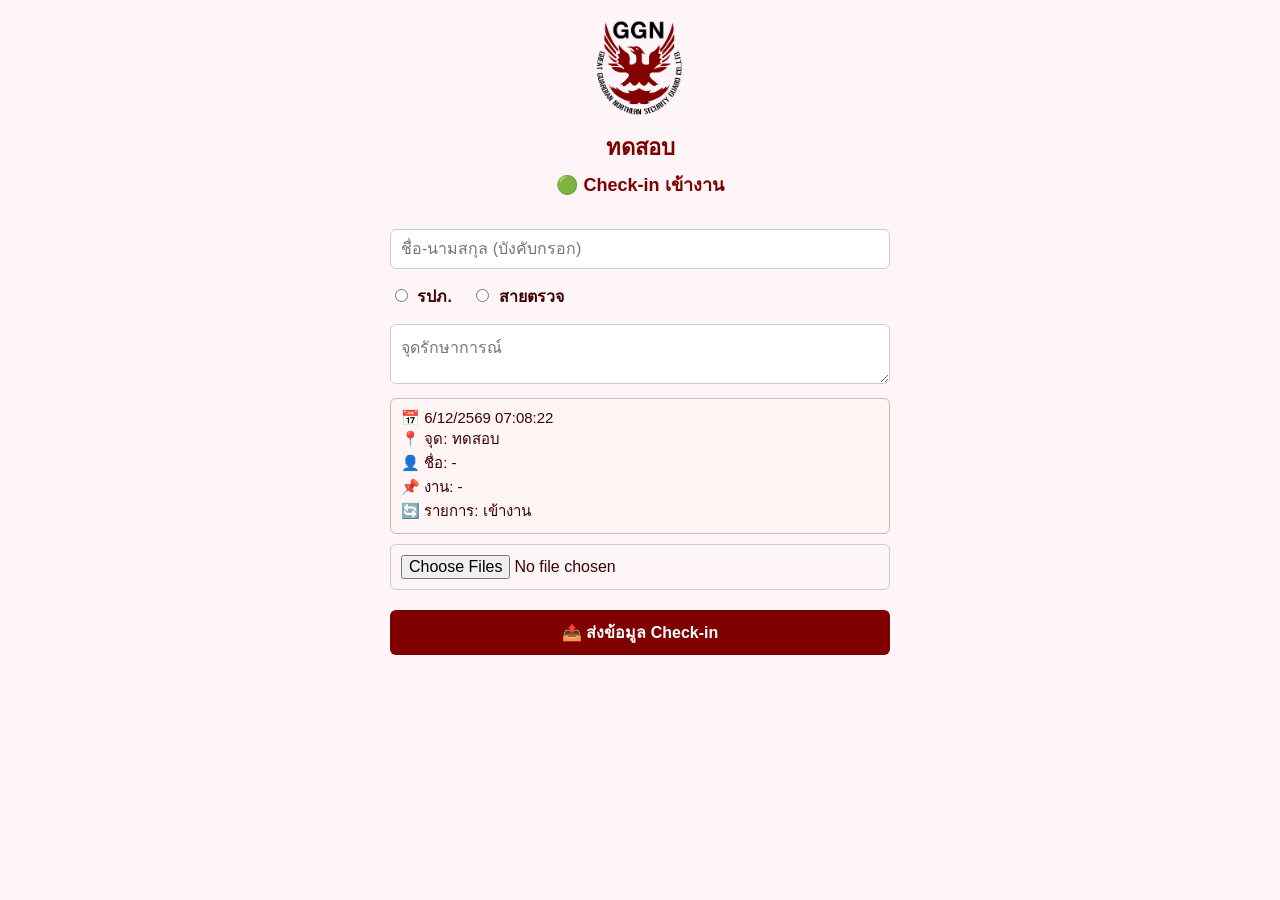
==== checkin.html @ 062d2a83 "html" ====
<!DOCTYPE html>
<html lang="th">

<head>

  <meta charset="UTF-8">

  <meta
    name="viewport"
    content="width=device-width, initial-scale=1"
  >

  <title>GGN Check-in</title>

  <link
    rel="stylesheet"
    href="./css/style.css"
  >

</head>


<body>

  <div class="logo">

    <img
      src="./logo%20ggn%202016.png"
      alt="โลโก้ GGN"
    >

  </div>


  <h2 class="zone-title" id="zoneTitle">
    ทดสอบ
  </h2>


  <h2 class="system-title">
    🟢 Check-in เข้างาน
  </h2>


  <div class="form-container">


    <!-- ชื่อ -->

    <input
      type="text"
      id="fullname"
      placeholder="ชื่อ-นามสกุล (บังคับกรอก)"
      autocomplete="name"
    >


    <!-- ประเภทงาน -->

    <div class="job-type">

      <label>

        <input
          type="radio"
          name="jobType"
          value="รปภ."
        >

        รปภ.

      </label>


      <label>

        <input
          type="radio"
          name="jobType"
          value="สายตรวจ"
        >

        สายตรวจ

      </label>

    </div>


    <!-- จุดรักษาการณ์ -->

    <textarea
      id="text"
      rows="2"
      placeholder="จุดรักษาการณ์"
    ></textarea>


    <!-- Preview -->

    <div id="previewText"></div>


    <!-- รูปภาพ -->

    <input
      type="file"
      id="imageInput"
      accept="image/jpeg,image/png"
      multiple
    >


    <!-- Preview รูป -->

    <div id="previewContainer"></div>


    <!-- ส่ง -->

    <button
      id="sendBtn"
    >
      📤 ส่งข้อมูล Check-in
    </button>


    <!-- สถานะ -->

    <div id="status"></div>


  </div>


  <canvas id="canvas"></canvas>


  <script src="./js/app.js"></script>

</body>

</html>
---- css/style.css ----
/* =================================================
   GGN CHECK-IN
   STYLE
   Version 2
   ================================================= */


/* =========================================
   BODY
   ========================================= */

body {

  font-family:
    "Segoe UI",
    Tahoma,
    sans-serif;

  max-width:
    500px;

  margin:
    auto;

  padding:
    20px;

  background-color:
    #fdf5f7;

  color:
    #400000;

}


/* =========================================
   LOGO
   ========================================= */

.logo {

  width:
    100px;

  height:
    100px;

  margin:
    0 auto 10px;

  overflow:
    hidden;

  display:
    flex;

  justify-content:
    center;

  align-items:
    center;

}


.logo img {

  width:
    100%;

  height:
    100%;

  object-fit:
    contain;

}


/* =========================================
   TITLE
   ========================================= */

.zone-title {

  margin:
    0;

  font-size:
    22px;

  color:
    #800000;

  margin-bottom:
    5px;

  text-align:
    center;

}


.system-title {

  margin:
    0;

  font-size:
    18px;

  color:
    #800000;

  margin-bottom:
    20px;

  text-align:
    center;

}


/* =========================================
   MAIN MENU
   ========================================= */

.menu-container {

  display:
    flex;

  flex-direction:
    column;

  gap:
    15px;

  margin-top:
    25px;

}


.menu-button {

  width:
    100%;

  min-height:
    65px;

  font-size:
    20px;

  font-weight:
    bold;

  border:
    none;

  border-radius:
    10px;

  cursor:
    pointer;

  transition:
    0.2s;

}


.checkin-button {

  background-color:
    #198754;

  color:
    white;

}


.checkin-button:hover {

  background-color:
    #157347;

}


.checkout-button {

  background-color:
    #b00020;

  color:
    white;

}


.checkout-button:hover {

  background-color:
    #8d001a;

}


/* =========================================
   FORM
   ========================================= */

.form-container {

  width:
    100%;

}


.job-type {

  margin-bottom:
    5px;

  margin-top:
    15px;

}


label {

  margin-right:
    15px;

  font-weight:
    bold;

}


input[type="radio"] {

  margin-right:
    5px;

}


/* =========================================
   INPUT
   ========================================= */

input[type="file"],
textarea,
input[type="text"],
button {

  width:
    100%;

  font-size:
    16px;

  padding:
    10px;

  margin-top:
    10px;

  border-radius:
    6px;

  border:
    1px solid #ccc;

  box-sizing:
    border-box;

}


textarea {

  resize:
    vertical;

}


/* =========================================
   BUTTON
   ========================================= */

button {

  background-color:
    #800000;

  color:
    white;

  border:
    none;

  font-weight:
    bold;

  cursor:
    pointer;

  transition:
    background-color 0.3s;

}


button:hover {

  background-color:
    #a00000;

}


button:disabled {

  background-color:
    #aaa;

  cursor:
    not-allowed;

}


/* =========================================
   PREVIEW TEXT
   ========================================= */

#previewText {

  background:
    #fff5f5;

  border:
    1px solid #d9b3b3;

  padding:
    10px;

  white-space:
    pre-wrap;

  font-size:
    15px;

  margin-top:
    10px;

  border-radius:
    6px;

}


/* =========================================
   IMAGE PREVIEW
   ========================================= */

#previewContainer {

  display:
    flex;

  flex-wrap:
    wrap;

  gap:
    8px;

  justify-content:
    center;

  margin-top:
    10px;

}


#previewContainer img {

  width:
    120px;

  height:
    160px;

  object-fit:
    cover;

  border:
    2px solid #800000;

  border-radius:
    6px;

}


/* =========================================
   STATUS
   ========================================= */

#status {

  margin-top:
    10px;

  font-weight:
    bold;

  text-align:
    center;

  color:
    #800000;

  white-space:
    pre-wrap;

  min-height:
    24px;

}


/* =========================================
   CANVAS
   ========================================= */

canvas {

  display:
    none;

}


/* =========================================
   MOBILE
   ========================================= */

@media (max-width: 600px) {

  body {

    padding:
      15px;

  }


  .logo {

    width:
      85px;

    height:
      85px;

  }


  .zone-title {

    font-size:
      21px;

  }


  .system-title {

    font-size:
      17px;

  }


  .menu-button {

    min-height:
      70px;

    font-size:
      19px;

  }

}
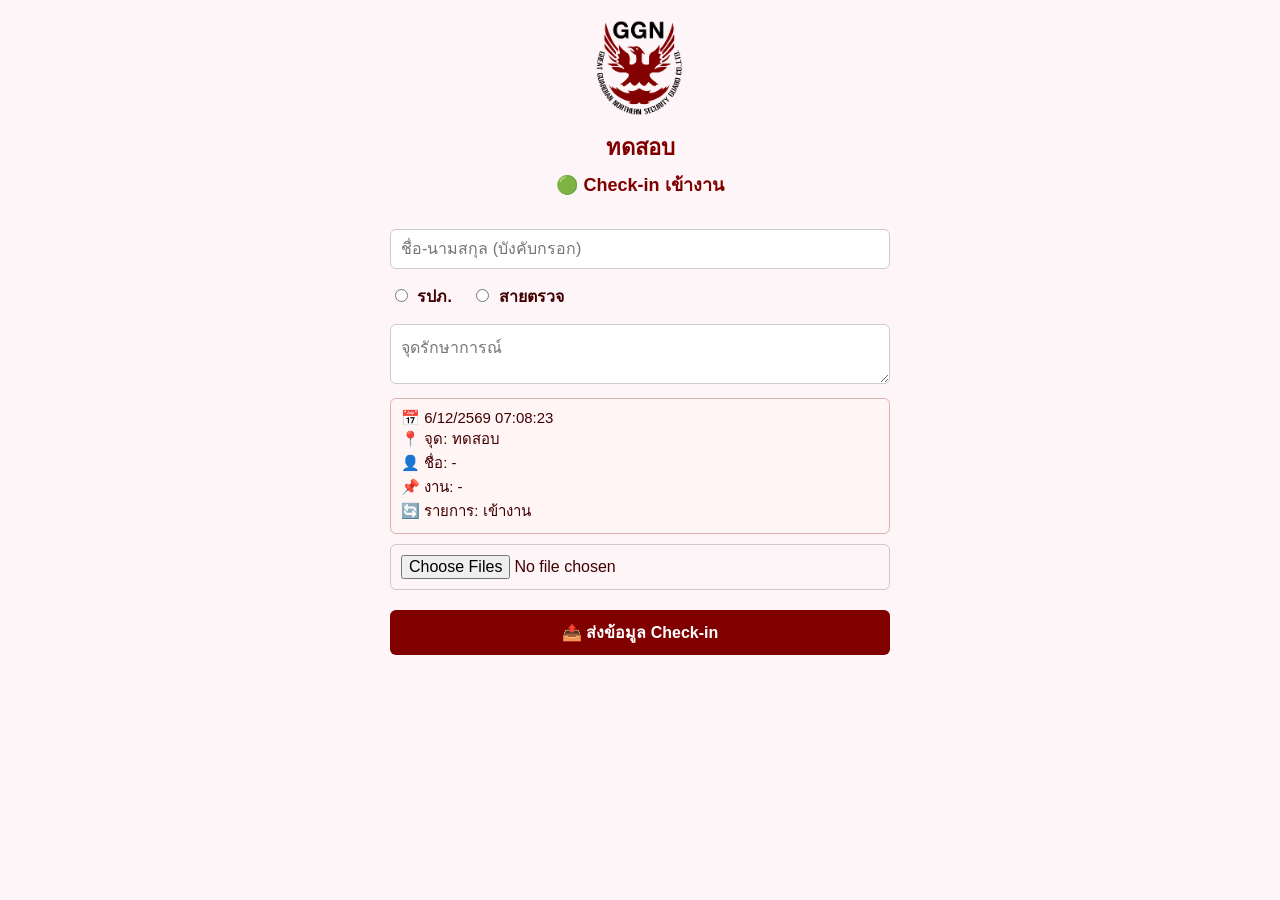
==== commit 7c2e013a: "html" ====
--- a/checkin.html
+++ b/checkin.html
@@ -137,6 +137,7 @@
 
 
   <script src="./js/app.js"></script>
+  <script src="./js/checkin.js"></script>
 
 </body>
 
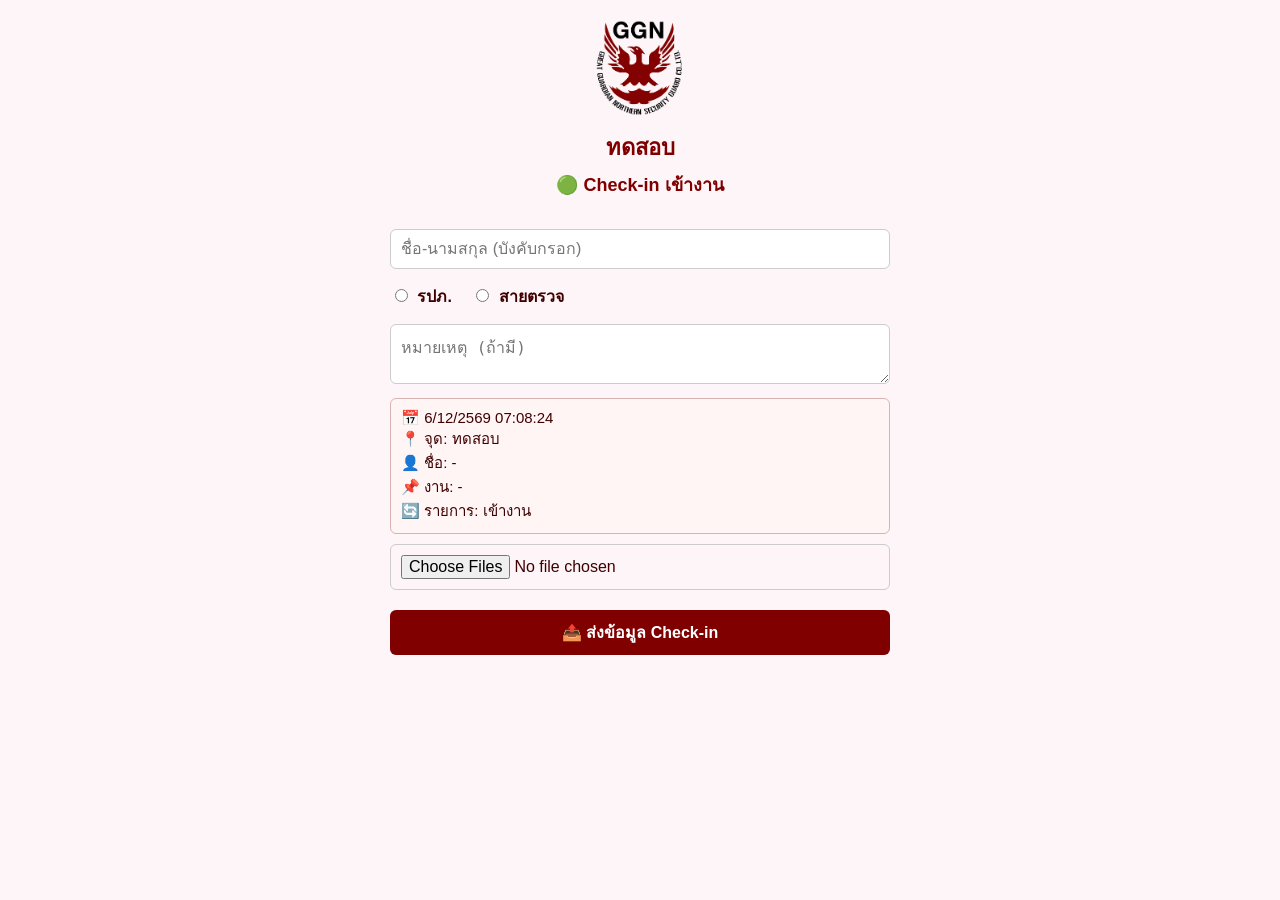
==== commit c8d5d7a8: "html" ====
--- a/checkin.html
+++ b/checkin.html
@@ -92,7 +92,7 @@
     <textarea
       id="text"
       rows="2"
-      placeholder="จุดรักษาการณ์"
+      placeholder="หมายเหตุ (ถ้ามี)"
     ></textarea>
 
 
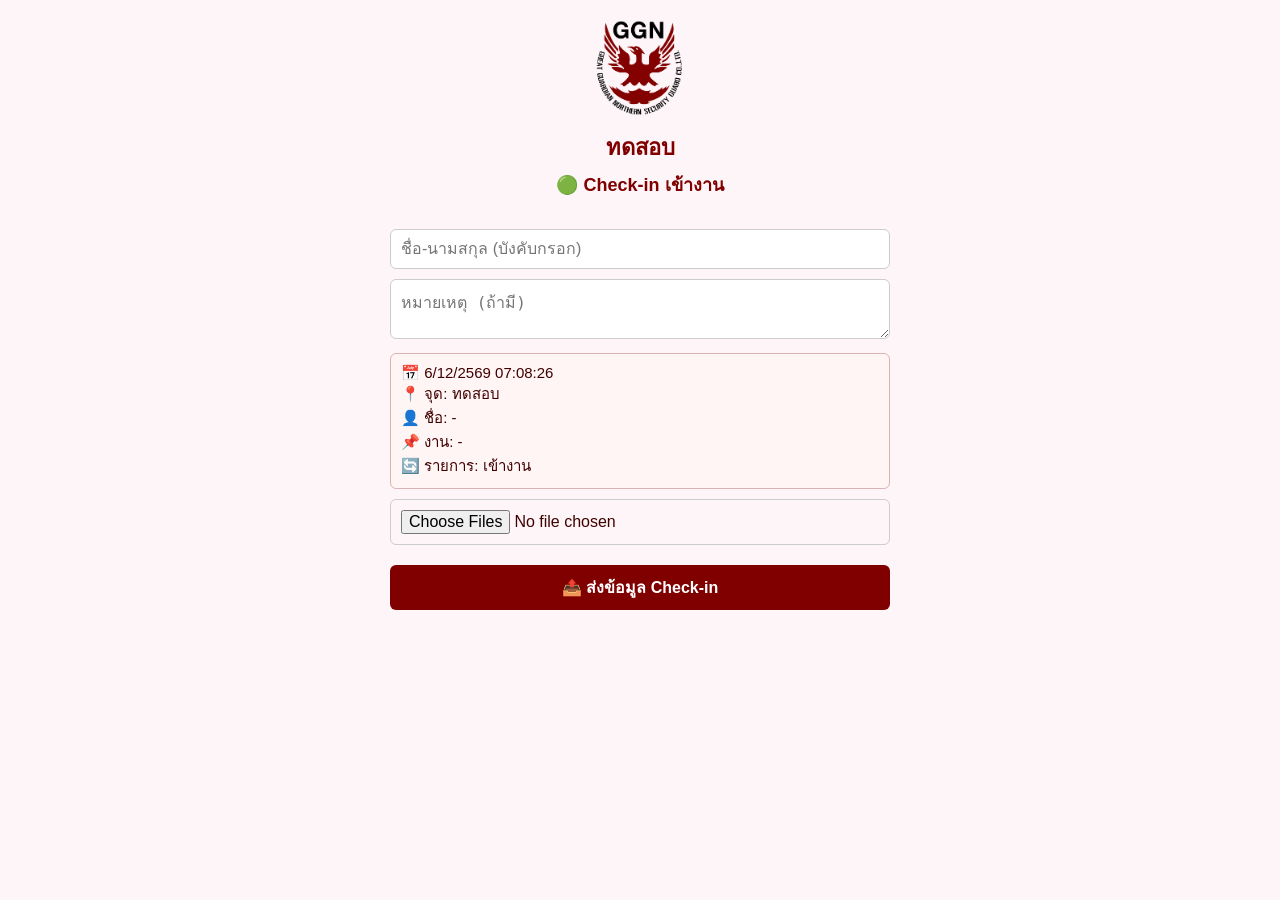
==== commit 65491fab: "html" ====
--- a/checkin.html
+++ b/checkin.html
@@ -57,37 +57,8 @@
 
     <!-- ประเภทงาน -->
 
-    <div class="job-type">
 
-      <label>
-
-        <input
-          type="radio"
-          name="jobType"
-          value="รปภ."
-        >
-
-        รปภ.
-
-      </label>
-
-
-      <label>
-
-        <input
-          type="radio"
-          name="jobType"
-          value="สายตรวจ"
-        >
-
-        สายตรวจ
-
-      </label>
-
-    </div>
-
-
-    <!-- จุดรักษาการณ์ -->
+    <!-- หมายเหตุ -->
 
     <textarea
       id="text"
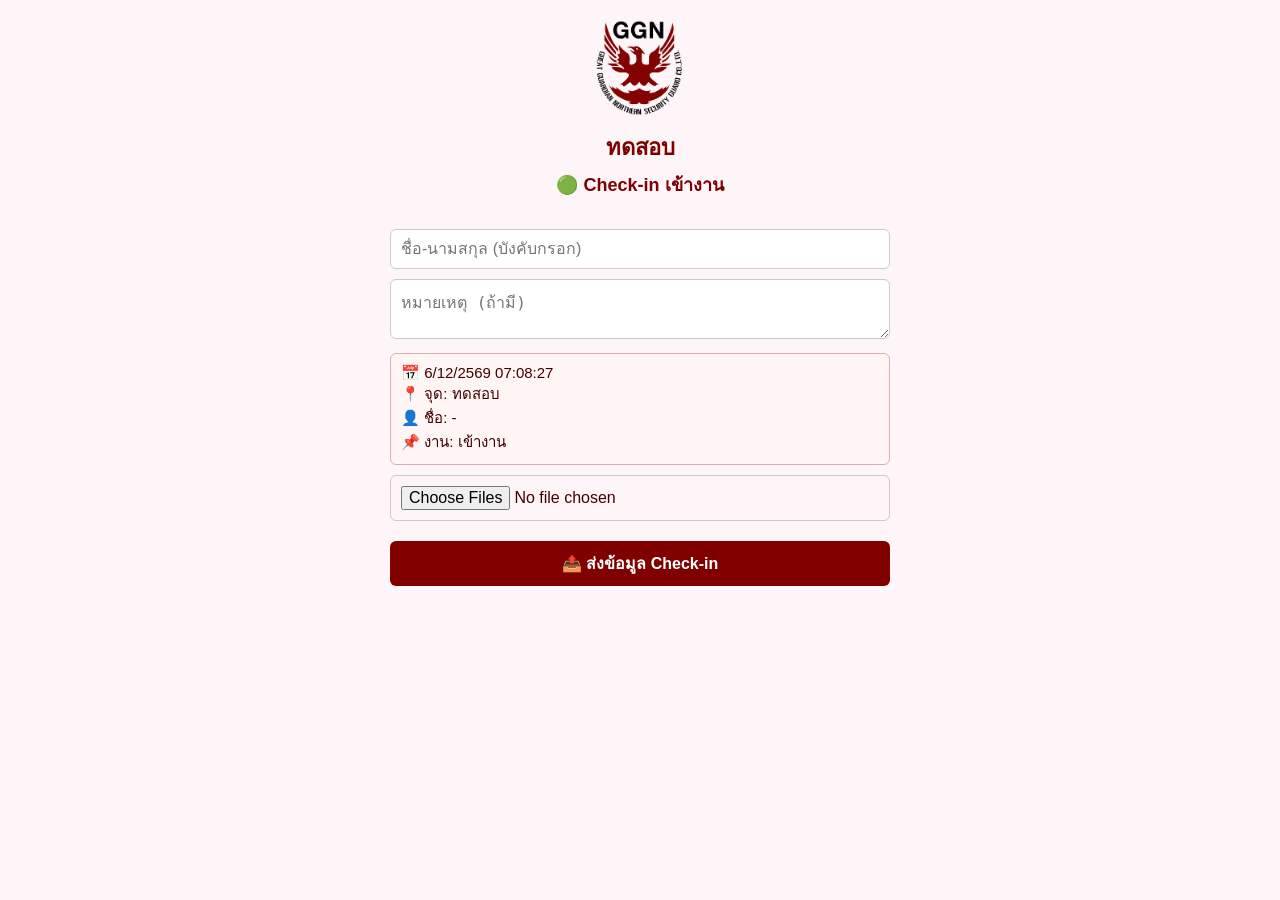
==== commit 59c129e4: "html" ====
--- a/checkin.html
+++ b/checkin.html
@@ -54,10 +54,7 @@
       autocomplete="name"
     >
 
-
-    <!-- ประเภทงาน -->
-
-
+    
     <!-- หมายเหตุ -->
 
     <textarea
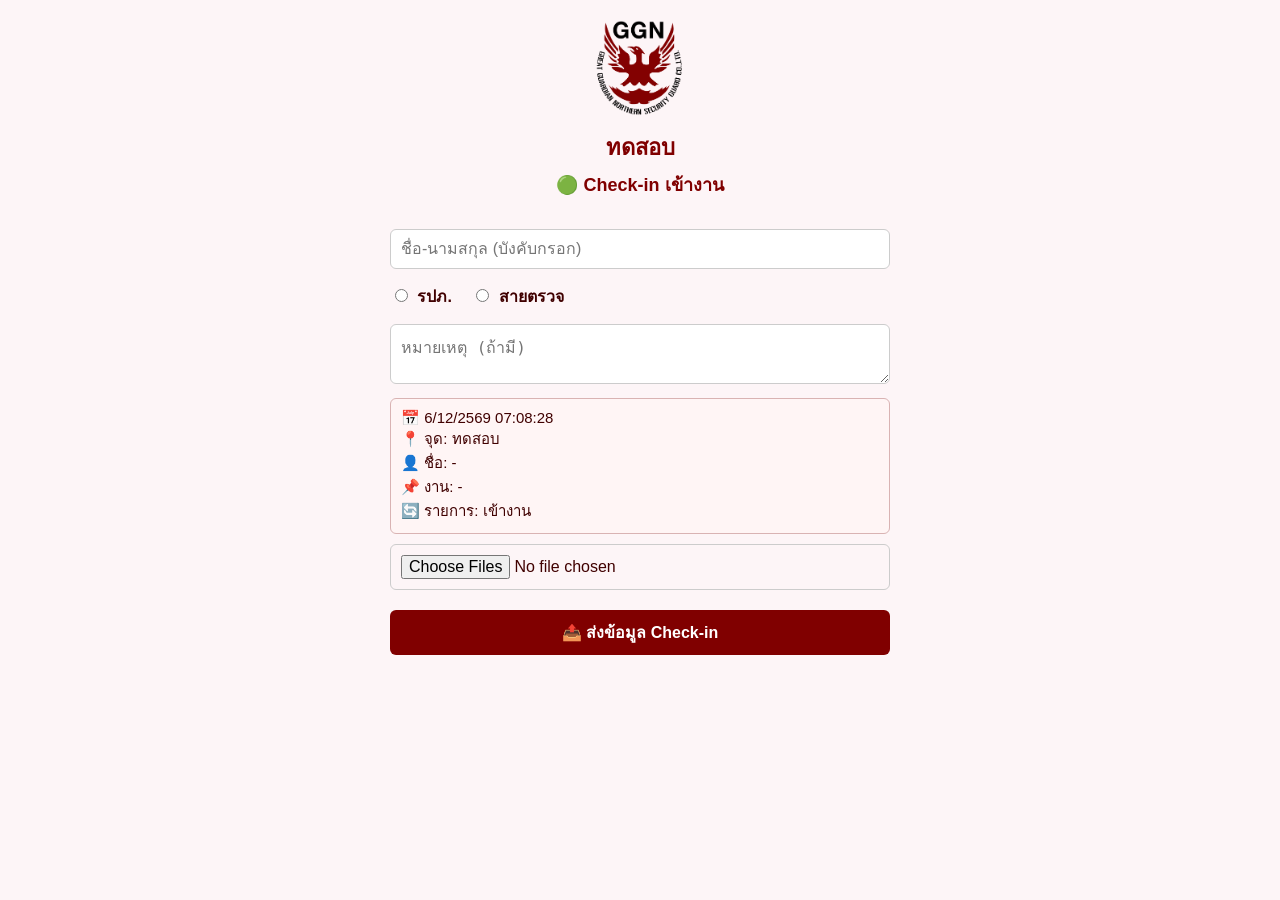
==== commit 3acc81d4: "html" ====
--- a/checkin.html
+++ b/checkin.html
@@ -54,7 +54,39 @@
       autocomplete="name"
     >
 
-    
+
+    <!-- ประเภทงาน -->
+
+    <div class="job-type">
+
+      <label>
+
+        <input
+          type="radio"
+          name="jobType"
+          value="รปภ."
+        >
+
+        รปภ.
+
+      </label>
+
+
+      <label>
+
+        <input
+          type="radio"
+          name="jobType"
+          value="สายตรวจ"
+        >
+
+        สายตรวจ
+
+      </label>
+
+    </div>
+
+
     <!-- หมายเหตุ -->
 
     <textarea
@@ -109,4 +141,4 @@
 
 </body>
 
-</html>+</html>
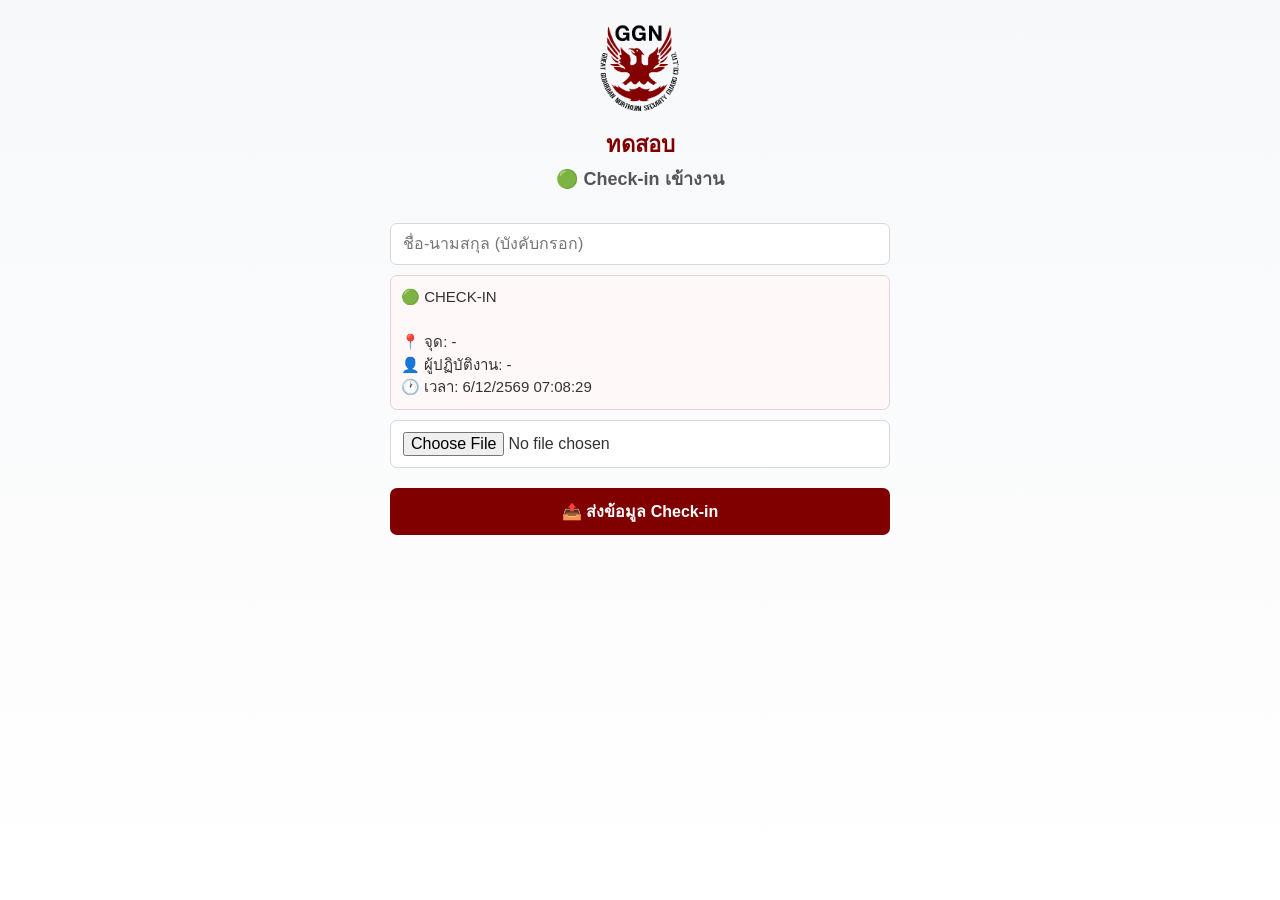
==== commit 30280318: "qr.js" ====
--- a/checkin.html
+++ b/checkin.html
@@ -32,7 +32,10 @@
   </div>
 
 
-  <h2 class="zone-title" id="zoneTitle">
+  <h2
+    class="zone-title"
+    id="zoneTitle"
+  >
     ทดสอบ
   </h2>
 
@@ -45,7 +48,7 @@
   <div class="form-container">
 
 
-    <!-- ชื่อ -->
+    <!-- ชื่อผู้ปฏิบัติงาน -->
 
     <input
       type="text"
@@ -55,48 +58,7 @@
     >
 
 
-    <!-- ประเภทงาน -->
-
-    <div class="job-type">
-
-      <label>
-
-        <input
-          type="radio"
-          name="jobType"
-          value="รปภ."
-        >
-
-        รปภ.
-
-      </label>
-
-
-      <label>
-
-        <input
-          type="radio"
-          name="jobType"
-          value="สายตรวจ"
-        >
-
-        สายตรวจ
-
-      </label>
-
-    </div>
-
-
-    <!-- หมายเหตุ -->
-
-    <textarea
-      id="text"
-      rows="2"
-      placeholder="หมายเหตุ (ถ้ามี)"
-    ></textarea>
-
-
-    <!-- Preview -->
+    <!-- Preview ข้อมูล -->
 
     <div id="previewText"></div>
 
@@ -107,7 +69,6 @@
       type="file"
       id="imageInput"
       accept="image/jpeg,image/png"
-      multiple
     >
 
 
@@ -133,7 +94,10 @@
   </div>
 
 
-  <canvas id="canvas"></canvas>
+  <canvas
+    id="canvas"
+    style="display:none;"
+  ></canvas>
 
 
   <script src="./js/app.js"></script>
@@ -141,4 +105,4 @@
 
 </body>
 
-</html>
+</html>
--- a/css/style.css
+++ b/css/style.css
@@ -1,506 +1,2325 @@
-/* =================================================
-   GGN CHECK-IN
-   STYLE
-   Version 2
-   ================================================= */
-
-
-/* =========================================
-   BODY
-   ========================================= */
+/* =========================================================
+GGN CHECK-IN
+STYLE.CSS
+UI VERSION
+----------
+
+แนวทาง:
+
+* GGN Docs inspired UI
+* Dashboard + QR Management
+* Desktop : Sidebar ซ้าย
+* Mobile  : Bottom Navigation
+* Index   : ไม่มี Menu
+* ไม่กระทบ JavaScript / API / Backend
+  ========================================================= */
+
+/* =========================================================
+GLOBAL
+========================================================= */
+
+* {
+  box-sizing: border-box;
+  }
+
+html {
+width: 100%;
+min-height: 100%;
+scroll-behavior: smooth;
+}
 
 body {
-
-  font-family:
-    "Segoe UI",
-    Tahoma,
-    sans-serif;
-
-  max-width:
-    500px;
-
-  margin:
-    auto;
-
-  padding:
-    20px;
-
-  background-color:
-    #fdf5f7;
-
-  color:
-    #400000;
-
-}
-
-
-/* =========================================
-   LOGO
-   ========================================= */
+width: 100%;
+min-height: 100vh;
+margin: 0;
+padding: 0;
+
+font-family:
+"Segoe UI",
+Tahoma,
+Arial,
+sans-serif;
+
+background: #f7f8fa;
+color: #333333;
+
+line-height: 1.5;
+}
+
+/* =========================================================
+COMMON
+========================================================= */
+
+button,
+input,
+select,
+textarea {
+font-family: inherit;
+}
+
+button {
+cursor: pointer;
+}
+
+button:disabled {
+cursor: not-allowed;
+}
+
+img {
+max-width: 100%;
+}
+
+/* =========================================================
+INDEX PAGE
+----------
+
+หน้าสำหรับ รปภ.
+ไม่มี Sidebar / Menu
+========================================================= */
+
+body:not(.dashboard-page) {
+display: flex;
+flex-direction: column;
+align-items: center;
+
+padding: 24px 16px;
+
+background:
+linear-gradient(
+180deg,
+#f7f8fa 0%,
+#ffffff 100%
+);
+}
+
+/* =========================================================
+LOGO
+========================================================= */
 
 .logo {
-
-  width:
-    100px;
-
-  height:
-    100px;
-
-  margin:
-    0 auto 10px;
-
-  overflow:
-    hidden;
-
-  display:
-    flex;
-
-  justify-content:
-    center;
-
-  align-items:
-    center;
-
-}
-
+width: 92px;
+height: 92px;
+
+margin: 0 auto 12px;
+
+display: flex;
+align-items: center;
+justify-content: center;
+
+overflow: hidden;
+}
 
 .logo img {
-
-  width:
-    100%;
-
-  height:
-    100%;
-
-  object-fit:
-    contain;
-
-}
-
-
-/* =========================================
-   TITLE
-   ========================================= */
+width: 100%;
+height: 100%;
+
+object-fit: contain;
+}
+
+/* =========================================================
+INDEX TITLE
+========================================================= */
 
 .zone-title {
-
-  margin:
-    0;
-
-  font-size:
-    22px;
-
-  color:
-    #800000;
-
-  margin-bottom:
-    5px;
-
-  text-align:
-    center;
-
-}
-
+margin: 0;
+
+text-align: center;
+
+font-size: 22px;
+font-weight: 700;
+
+color: #800000;
+}
 
 .system-title {
-
-  margin:
-    0;
-
-  font-size:
-    18px;
-
-  color:
-    #800000;
-
-  margin-bottom:
-    20px;
-
-  text-align:
-    center;
-
-}
-
-
-/* =========================================
-   MAIN MENU
-   ========================================= */
+margin: 5px 0 20px;
+
+text-align: center;
+
+font-size: 18px;
+font-weight: 600;
+
+color: #555555;
+}
+
+/* =========================================================
+INDEX MENU
+========================================================= */
 
 .menu-container {
-
-  display:
-    flex;
-
-  flex-direction:
-    column;
-
-  gap:
-    15px;
-
-  margin-top:
-    25px;
-
-}
-
+width: 100%;
+max-width: 460px;
+
+margin: 20px auto 0;
+
+display: flex;
+flex-direction: column;
+
+gap: 12px;
+}
 
 .menu-button {
-
-  width:
-    100%;
-
-  min-height:
-    65px;
-
-  font-size:
-    20px;
-
-  font-weight:
-    bold;
-
-  border:
-    none;
-
-  border-radius:
-    10px;
-
-  cursor:
-    pointer;
-
-  transition:
-    0.2s;
-
-}
-
+width: 100%;
+min-height: 64px;
+
+margin: 0;
+padding: 12px 18px;
+
+border: none;
+border-radius: 10px;
+
+font-size: 19px;
+font-weight: 700;
+
+transition:
+transform 0.15s ease,
+box-shadow 0.15s ease,
+background 0.15s ease;
+}
+
+.menu-button:hover {
+transform: translateY(-1px);
+
+box-shadow:
+0 4px 12px rgba(0, 0, 0, 0.10);
+}
+
+.menu-button:active {
+transform: translateY(0);
+}
+
+/* =========================================================
+CHECK IN
+========================================================= */
 
 .checkin-button {
-
-  background-color:
-    #198754;
-
-  color:
-    white;
-
-}
-
+background: #198754;
+color: #ffffff;
+}
 
 .checkin-button:hover {
-
-  background-color:
-    #157347;
-
-}
-
+background: #157347;
+}
+
+/* =========================================================
+CHECK OUT
+========================================================= */
 
 .checkout-button {
-
-  background-color:
-    #b00020;
-
-  color:
-    white;
-
-}
-
+background: #b00020;
+color: #ffffff;
+}
 
 .checkout-button:hover {
-
-  background-color:
-    #8d001a;
-
-}
-
-
-/* =========================================
-   FORM
-   ========================================= */
+background: #8d001a;
+}
+
+/* =========================================================
+FORM
+========================================================= */
 
 .form-container {
-
-  width:
-    100%;
-
-}
-
+width: 100%;
+max-width: 500px;
+
+margin: 0 auto;
+}
 
 .job-type {
-
-  margin-bottom:
-    5px;
-
-  margin-top:
-    15px;
-
-}
-
+margin-top: 15px;
+margin-bottom: 5px;
+}
 
 label {
-
-  margin-right:
-    15px;
-
-  font-weight:
-    bold;
-
-}
-
+font-weight: 600;
+}
 
 input[type="radio"] {
-
-  margin-right:
-    5px;
-
-}
-
-
-/* =========================================
-   INPUT
-   ========================================= */
-
+margin-right: 5px;
+}
+
+/* =========================================================
+INPUT
+========================================================= */
+
+input[type="text"],
 input[type="file"],
 textarea,
-input[type="text"],
-button {
-
-  width:
-    100%;
-
-  font-size:
-    16px;
-
-  padding:
-    10px;
-
-  margin-top:
-    10px;
-
-  border-radius:
-    6px;
-
-  border:
-    1px solid #ccc;
-
-  box-sizing:
-    border-box;
-
-}
-
+.form-container button {
+width: 100%;
+
+margin-top: 10px;
+padding: 11px 12px;
+
+border: 1px solid #d5d8dc;
+border-radius: 7px;
+
+background: #ffffff;
+
+color: #333333;
+
+font-size: 16px;
+
+outline: none;
+
+transition:
+border-color 0.15s ease,
+box-shadow 0.15s ease;
+}
+
+input[type="text"]:focus,
+input[type="file"]:focus,
+textarea:focus {
+border-color: #800000;
+
+box-shadow:
+0 0 0 3px rgba(128, 0, 0, 0.08);
+}
 
 textarea {
-
-  resize:
-    vertical;
-
-}
-
-
-/* =========================================
-   BUTTON
-   ========================================= */
-
-button {
-
-  background-color:
-    #800000;
-
-  color:
-    white;
-
-  border:
-    none;
-
-  font-weight:
-    bold;
-
-  cursor:
-    pointer;
-
-  transition:
-    background-color 0.3s;
-
-}
-
-
-button:hover {
-
-  background-color:
-    #a00000;
-
-}
-
+resize: vertical;
+}
+
+/* =========================================================
+GENERAL BUTTON
+========================================================= */
+
+.form-container button {
+border: none;
+
+background: #800000;
+color: #ffffff;
+
+font-weight: 700;
+
+cursor: pointer;
+}
+
+.form-container button:hover {
+background: #a00000;
+}
 
 button:disabled {
-
-  background-color:
-    #aaa;
-
-  cursor:
-    not-allowed;
-
-}
-
-
-/* =========================================
-   PREVIEW TEXT
-   ========================================= */
+background: #bfc3c7;
+color: #ffffff;
+}
+
+/* =========================================================
+PREVIEW
+========================================================= */
 
 #previewText {
-
-  background:
-    #fff5f5;
-
-  border:
-    1px solid #d9b3b3;
-
-  padding:
-    10px;
-
-  white-space:
-    pre-wrap;
-
-  font-size:
-    15px;
-
-  margin-top:
-    10px;
-
-  border-radius:
-    6px;
-
-}
-
-
-/* =========================================
-   IMAGE PREVIEW
-   ========================================= */
+margin-top: 10px;
+padding: 10px;
+
+background: #fff8f8;
+
+border: 1px solid #ead2d2;
+border-radius: 7px;
+
+font-size: 15px;
+
+white-space: pre-wrap;
+}
 
 #previewContainer {
-
-  display:
-    flex;
-
-  flex-wrap:
-    wrap;
-
-  gap:
-    8px;
-
-  justify-content:
-    center;
-
-  margin-top:
-    10px;
-
-}
-
+margin-top: 10px;
+
+display: flex;
+flex-wrap: wrap;
+
+justify-content: center;
+
+gap: 8px;
+}
 
 #previewContainer img {
-
-  width:
-    120px;
-
-  height:
-    160px;
-
-  object-fit:
-    cover;
-
-  border:
-    2px solid #800000;
-
-  border-radius:
-    6px;
-
-}
-
-
-/* =========================================
-   STATUS
-   ========================================= */
+width: 120px;
+height: 160px;
+
+object-fit: cover;
+
+border: 2px solid #800000;
+border-radius: 7px;
+}
+
+/* =========================================================
+STATUS
+========================================================= */
 
 #status {
-
-  margin-top:
-    10px;
-
-  font-weight:
-    bold;
-
-  text-align:
-    center;
-
-  color:
-    #800000;
-
-  white-space:
-    pre-wrap;
-
-  min-height:
-    24px;
-
-}
-
-
-/* =========================================
-   CANVAS
-   ========================================= */
+width: 100%;
+min-height: 24px;
+
+margin-top: 12px;
+
+text-align: center;
+
+font-weight: 700;
+
+color: #800000;
+
+white-space: pre-wrap;
+}
+
+/* =========================================================
+CANVAS
+========================================================= */
 
 canvas {
-
-  display:
-    none;
-
-}
-
-
-/* =========================================
-   MOBILE
-   ========================================= */
+display: none;
+}
+
+/* =========================================================
+DASHBOARD PAGE
+========================================================= */
+
+.dashboard-page {
+padding: 0;
+
+background: #f5f6f8;
+}
+
+/* =========================================================
+DASHBOARD CONTAINER
+========================================================= */
+
+.dashboard-container {
+width: 100%;
+min-height: 100vh;
+
+margin: 0;
+padding: 0 0 30px 250px;
+}
+
+/* =========================================================
+DASHBOARD HEADER
+========================================================= */
+
+.dashboard-header {
+width: 100%;
+
+padding: 22px 28px 18px;
+
+background: #ffffff;
+
+border-bottom: 1px solid #e3e5e8;
+
+text-align: center;
+}
+
+.dashboard-header .logo {
+width: 78px;
+height: 78px;
+
+margin-bottom: 8px;
+}
+
+.dashboard-header .zone-title {
+font-size: 21px;
+}
+
+.dashboard-header .system-title {
+margin-bottom: 10px;
+
+font-size: 17px;
+}
+
+/* =========================================================
+DASHBOARD STATUS
+========================================================= */
+
+.dashboard-status {
+width: 100%;
+
+margin: 0 auto;
+
+text-align: center;
+
+font-size: 14px;
+color: #6c757d;
+}
+
+/* =========================================================
+MAIN MENU / SIDEBAR
+========================================================= */
+
+.dashboard-menu {
+position: fixed;
+
+top: 0;
+left: 0;
+bottom: 0;
+
+z-index: 1000;
+
+width: 250px;
+
+padding: 24px 14px;
+
+display: flex;
+flex-direction: column;
+
+gap: 8px;
+
+background:
+linear-gradient(
+180deg,
+#ffffff 0%,
+#f8f9fa 100%
+);
+
+border-right: 1px solid #e1e4e8;
+
+box-shadow:
+2px 0 10px rgba(0, 0, 0, 0.04);
+}
+
+/* =========================================================
+MENU BUTTON
+========================================================= */
+
+.dashboard-menu-button {
+width: 100%;
+min-height: 48px;
+
+margin: 0;
+padding: 11px 14px;
+
+display: flex;
+align-items: center;
+
+border: none;
+border-radius: 8px;
+
+background: transparent;
+
+color: #555555;
+
+font-size: 15px;
+font-weight: 600;
+
+text-align: left;
+
+transition:
+background 0.15s ease,
+color 0.15s ease,
+transform 0.15s ease;
+}
+
+.dashboard-menu-button:hover {
+background: #f1f2f4;
+color: #800000;
+}
+
+/* =========================================================
+ACTIVE MENU
+========================================================= */
+
+.dashboard-menu-button.dashboard-menu-active {
+background: #800000;
+
+color: #ffffff;
+
+box-shadow:
+0 3px 8px rgba(128, 0, 0, 0.16);
+}
+
+.dashboard-menu-button.dashboard-menu-active:hover {
+background: #8f0000;
+color: #ffffff;
+}
+
+/* =========================================================
+DASHBOARD VIEW
+========================================================= */
+
+.dashboard-view,
+.qr-management-view {
+width: 100%;
+max-width: 1600px;
+
+margin: 0 auto;
+
+padding: 20px 24px;
+}
+
+/* =========================================================
+DASHBOARD SUMMARY
+========================================================= */
+
+.dashboard-summary {
+width: 100%;
+
+display: grid;
+
+grid-template-columns:
+repeat(4, minmax(0, 1fr));
+
+gap: 12px;
+
+margin: 0 auto 18px;
+}
+
+/* =========================================================
+SUMMARY CARD
+========================================================= */
+
+.summary-card {
+min-height: 82px;
+
+padding: 14px;
+
+display: flex;
+align-items: center;
+
+gap: 12px;
+
+background: #ffffff;
+
+border: 1px solid #e2e5e8;
+border-radius: 9px;
+
+box-shadow:
+0 1px 3px rgba(0, 0, 0, 0.04);
+}
+
+.summary-icon {
+font-size: 28px;
+line-height: 1;
+}
+
+.summary-content {
+min-width: 0;
+}
+
+.summary-value {
+font-size: 26px;
+font-weight: 700;
+
+line-height: 1.1;
+
+color: #800000;
+}
+
+.summary-label {
+margin-top: 4px;
+
+font-size: 13px;
+
+color: #6c757d;
+}
+
+/* =========================================================
+DASHBOARD ZONES
+========================================================= */
+
+.dashboard-zones {
+width: 100%;
+}
+
+.dashboard-zone {
+width: 100%;
+
+margin-bottom: 22px;
+}
+
+/* =========================================================
+ZONE HEADER
+========================================================= */
+
+.dashboard-zone-header {
+width: 100%;
+
+padding: 10px 13px;
+
+margin-bottom: 9px;
+
+display: flex;
+align-items: center;
+justify-content: space-between;
+
+gap: 10px;
+
+background: #ffffff;
+
+border: 1px solid #e1e4e8;
+border-left: 4px solid #800000;
+
+border-radius: 7px;
+}
+
+.dashboard-zone-title {
+margin: 0;
+
+font-size: 18px;
+font-weight: 700;
+
+color: #400000;
+}
+
+.dashboard-zone-summary {
+font-size: 13px;
+color: #6c757d;
+}
+
+/* =========================================================
+POINT GRID
+========================================================= */
+
+.dashboard-points-grid {
+width: 100%;
+
+display: grid;
+
+grid-template-columns:
+repeat(8, minmax(0, 1fr));
+
+gap: 9px;
+}
+
+/* =========================================================
+POINT CARD
+========================================================= */
+
+.dashboard-point-card {
+min-width: 0;
+min-height: 145px;
+
+padding: 11px;
+
+background: #ffffff;
+
+border: 1px solid #e0e3e6;
+border-radius: 8px;
+
+box-shadow:
+0 1px 3px rgba(0, 0, 0, 0.05);
+
+overflow: hidden;
+
+transition:
+box-shadow 0.15s ease,
+transform 0.15s ease;
+}
+
+.dashboard-point-card:hover {
+transform: translateY(-1px);
+
+box-shadow:
+0 4px 10px rgba(0, 0, 0, 0.07);
+}
+
+/* =========================================================
+POINT HEADER
+========================================================= */
+
+.point-card-header {
+display: flex;
+align-items: center;
+
+gap: 6px;
+
+margin-bottom: 6px;
+}
+
+.point-status-icon {
+flex-shrink: 0;
+
+font-size: 18px;
+line-height: 1;
+}
+
+.point-id {
+min-width: 0;
+
+font-size: 14px;
+font-weight: 700;
+
+color: #800000;
+
+overflow: hidden;
+text-overflow: ellipsis;
+white-space: nowrap;
+}
+
+/* =========================================================
+POINT LOCATION
+========================================================= */
+
+.point-location {
+margin-bottom: 6px;
+
+font-size: 14px;
+font-weight: 600;
+
+line-height: 1.35;
+
+overflow: hidden;
+
+display: -webkit-box;
+
+-webkit-box-orient: vertical;
+-webkit-line-clamp: 2;
+}
+
+.point-status-text {
+margin-bottom: 7px;
+
+font-size: 13px;
+font-weight: 700;
+
+line-height: 1.3;
+}
+
+.point-person,
+.point-job {
+font-size: 12px;
+
+line-height: 1.35;
+
+overflow: hidden;
+text-overflow: ellipsis;
+white-space: nowrap;
+}
+
+.point-job {
+margin-top: 3px;
+}
+
+.point-timestamp {
+margin-top: 4px;
+
+font-size: 11px;
+
+color: #6c757d;
+
+overflow: hidden;
+text-overflow: ellipsis;
+white-space: nowrap;
+}
+
+/* =========================================================
+EMPTY
+========================================================= */
+
+.dashboard-empty {
+width: 100%;
+
+padding: 30px;
+
+text-align: center;
+
+background: #ffffff;
+
+border: 1px solid #e0e3e6;
+border-radius: 8px;
+
+color: #6c757d;
+}
+
+/* =========================================================
+REFRESH
+========================================================= */
+
+.dashboard-refresh {
+width: 100%;
+
+margin: 14px auto 10px;
+
+text-align: right;
+}
+
+.dashboard-refresh-button {
+width: auto;
+
+margin: 0;
+padding: 9px 15px;
+
+border: 1px solid #d0d4d8;
+border-radius: 7px;
+
+background: #ffffff;
+
+color: #555555;
+
+font-size: 13px;
+font-weight: 600;
+}
+
+.dashboard-refresh-button:hover {
+background: #f2f3f5;
+}
+
+/* =========================================================
+QR MANAGEMENT
+========================================================= */
+
+.qr-management-view {
+padding-top: 20px;
+}
+
+/* =========================================================
+QR PAGE HEADING
+========================================================= */
+
+.qr-page-heading {
+width: 100%;
+
+margin-bottom: 14px;
+padding: 17px 18px;
+
+background: #ffffff;
+
+border: 1px solid #e0e3e6;
+border-radius: 9px;
+
+box-shadow:
+0 1px 3px rgba(0, 0, 0, 0.03);
+}
+
+.qr-page-heading h1 {
+margin: 0;
+
+font-size: 21px;
+
+color: #800000;
+}
+
+.qr-page-heading p {
+margin: 5px 0 0;
+
+font-size: 13px;
+
+color: #6c757d;
+}
+
+.qr-page-heading strong {
+color: #800000;
+}
+
+/* =========================================================
+QR SEARCH
+========================================================= */
+
+.qr-search-section {
+width: 100%;
+
+margin-bottom: 12px;
+}
+
+.qr-search-label {
+display: block;
+
+margin-bottom: 6px;
+
+font-size: 14px;
+font-weight: 700;
+
+color: #400000;
+}
+
+.qr-search-input {
+width: 100%;
+height: 43px;
+
+margin: 0;
+padding: 8px 13px;
+
+border: 1px solid #d0d4d8;
+border-radius: 7px;
+
+background: #ffffff;
+
+color: #333333;
+
+font-size: 15px;
+
+outline: none;
+}
+
+.qr-search-input:focus {
+border-color: #800000;
+
+box-shadow:
+0 0 0 3px rgba(128, 0, 0, 0.08);
+}
+
+/* =========================================================
+QR FILTER
+========================================================= */
+
+.qr-filter-section {
+width: 100%;
+
+margin-bottom: 14px;
+
+display: flex;
+align-items: flex-end;
+
+gap: 10px;
+}
+
+.qr-filter-item {
+min-width: 170px;
+}
+
+.qr-filter-item label {
+display: block;
+
+margin-bottom: 5px;
+
+font-size: 13px;
+
+color: #555555;
+}
+
+.qr-filter-select {
+width: 100%;
+height: 41px;
+
+margin: 0;
+padding: 7px 10px;
+
+border: 1px solid #d0d4d8;
+border-radius: 7px;
+
+background: #ffffff;
+
+color: #333333;
+
+font-size: 14px;
+}
+
+.qr-filter-select:focus {
+outline: none;
+
+border-color: #800000;
+}
+
+.qr-filter-clear-button {
+width: auto;
+height: 41px;
+
+margin: 0;
+padding: 0 14px;
+
+border: 1px solid #d0d4d8;
+border-radius: 7px;
+
+background: #ffffff;
+
+color: #555555;
+
+font-size: 13px;
+font-weight: 600;
+}
+
+.qr-filter-clear-button:hover {
+background: #f2f3f5;
+}
+
+/* =========================================================
+QR SUMMARY
+========================================================= */
+
+.qr-management-summary {
+width: 100%;
+
+display: grid;
+
+grid-template-columns:
+repeat(4, minmax(0, 1fr));
+
+gap: 10px;
+
+margin-bottom: 14px;
+}
+
+.qr-management-summary-item {
+min-height: 70px;
+
+padding: 11px 14px;
+
+display: flex;
+flex-direction: column;
+justify-content: center;
+
+background: #ffffff;
+
+border: 1px solid #e0e3e6;
+border-radius: 8px;
+}
+
+.qr-management-summary-item span {
+font-size: 12px;
+
+color: #6c757d;
+}
+
+.qr-management-summary-item strong {
+margin-top: 2px;
+
+font-size: 24px;
+line-height: 1.1;
+
+color: #800000;
+}
+
+.qr-management-summary-item.qr-summary-selected {
+background: #fff8f8;
+
+border-color: #e2caca;
+}
+
+/* =========================================================
+QR TABLE TOOLBAR
+========================================================= */
+
+.qr-table-toolbar {
+width: 100%;
+
+min-height: 48px;
+
+padding: 8px 12px;
+
+display: flex;
+align-items: center;
+justify-content: space-between;
+
+gap: 12px;
+
+background: #ffffff;
+
+border: 1px solid #e0e3e6;
+border-bottom: none;
+
+border-radius: 8px 8px 0 0;
+}
+
+.qr-select-all-wrapper {
+display: flex;
+align-items: center;
+
+gap: 7px;
+
+margin: 0;
+
+font-size: 13px;
+font-weight: 700;
+
+color: #400000;
+}
+
+.qr-select-all-wrapper input {
+width: 17px;
+height: 17px;
+
+margin: 0;
+}
+
+.qr-page-size {
+display: flex;
+align-items: center;
+
+gap: 6px;
+
+font-size: 13px;
+
+color: #555555;
+}
+
+.qr-page-size select {
+width: auto;
+min-width: 65px;
+
+height: 34px;
+
+margin: 0;
+padding: 4px 7px;
+
+border: 1px solid #d0d4d8;
+border-radius: 6px;
+
+background: #ffffff;
+}
+
+/* =========================================================
+QR TABLE
+========================================================= */
+
+.qr-table-wrapper {
+width: 100%;
+
+overflow-x: auto;
+
+background: #ffffff;
+
+border: 1px solid #e0e3e6;
+}
+
+.qr-management-table {
+width: 100%;
+
+min-width: 850px;
+
+border-collapse: collapse;
+
+table-layout: fixed;
+}
+
+.qr-management-table thead {
+background: #f3f4f6;
+}
+
+.qr-management-table th {
+height: 45px;
+
+padding: 8px 10px;
+
+border-bottom: 1px solid #d9dde1;
+
+color: #400000;
+
+font-size: 12px;
+font-weight: 700;
+
+text-align: left;
+
+white-space: nowrap;
+}
+
+.qr-management-table th:first-child,
+.qr-management-table td:first-child {
+text-align: center;
+}
+
+/* =========================================================
+QR TABLE COLUMNS
+========================================================= */
+
+.qr-col-check {
+width: 48px;
+}
+
+.qr-col-point {
+width: 110px;
+}
+
+.qr-col-zone {
+width: 130px;
+}
+
+.qr-col-location {
+width: auto;
+}
+
+.qr-col-status {
+width: 110px;
+}
+
+.qr-col-qr {
+width: 80px;
+
+text-align: center !important;
+}
+
+.qr-col-action {
+width: 100px;
+
+text-align: center !important;
+}
+
+/* =========================================================
+QR TABLE BODY
+========================================================= */
+
+.qr-management-table td {
+min-height: 48px;
+
+padding: 9px 10px;
+
+border-bottom: 1px solid #eeeeee;
+
+font-size: 13px;
+
+color: #333333;
+
+vertical-align: middle;
+}
+
+.qr-management-table tbody tr {
+background: #ffffff;
+
+transition: background 0.15s ease;
+}
+
+.qr-management-table tbody tr:hover {
+background: #fff9f9;
+}
+
+.qr-row-checkbox {
+width: 17px;
+height: 17px;
+
+margin: 0;
+}
+
+.qr-table-point-id {
+font-weight: 700;
+
+color: #800000;
+
+white-space: nowrap;
+}
+
+.qr-table-zone,
+.qr-table-location {
+overflow: hidden;
+
+text-overflow: ellipsis;
+
+white-space: nowrap;
+}
+
+.qr-table-location {
+font-weight: 600;
+}
+
+/* =========================================================
+STATUS BADGE
+========================================================= */
+
+.qr-status-badge {
+display: inline-flex;
+
+align-items: center;
+justify-content: center;
+
+min-width: 70px;
+
+padding: 4px 8px;
+
+border-radius: 20px;
+
+font-size: 10px;
+font-weight: 700;
+}
+
+.qr-status-active {
+background: #e8f5e9;
+color: #1b5e20;
+}
+
+.qr-status-inactive {
+background: #eeeeee;
+color: #666666;
+}
+
+/* =========================================================
+QR EXISTS
+========================================================= */
+
+.qr-exists {
+display: inline-flex;
+
+align-items: center;
+justify-content: center;
+
+color: #198754;
+
+font-size: 17px;
+font-weight: 700;
+}
+
+.qr-not-exists {
+display: inline-flex;
+
+align-items: center;
+justify-content: center;
+
+color: #999999;
+
+font-size: 17px;
+}
+
+/* =========================================================
+ROW ACTION
+========================================================= */
+
+.qr-row-action-button {
+width: auto;
+min-width: 58px;
+height: 33px;
+
+margin: 0;
+padding: 5px 11px;
+
+border: none;
+border-radius: 6px;
+
+background: #800000;
+color: #ffffff;
+
+font-size: 12px;
+font-weight: 700;
+}
+
+.qr-row-action-button:hover {
+background: #a00000;
+}
+
+.qr-row-inactive {
+background: #fafafa !important;
+}
+
+.qr-row-inactive td {
+color: #999999;
+}
+
+/* =========================================================
+TABLE STATES
+========================================================= */
+
+.qr-table-loading,
+.qr-table-empty {
+height: 100px;
+
+padding: 25px !important;
+
+text-align: center !important;
+
+color: #777777;
+}
+
+/* =========================================================
+TABLE FOOTER
+========================================================= */
+
+.qr-table-footer {
+width: 100%;
+
+min-height: 56px;
+
+padding: 8px 12px;
+
+display: flex;
+align-items: center;
+justify-content: space-between;
+
+gap: 12px;
+
+background: #ffffff;
+
+border: 1px solid #e0e3e6;
+border-top: none;
+
+border-radius: 0 0 8px 8px;
+}
+
+.qr-pagination-info {
+font-size: 12px;
+
+color: #6c757d;
+}
+
+/* =========================================================
+PAGINATION
+========================================================= */
+
+.qr-pagination {
+display: flex;
+align-items: center;
+
+justify-content: center;
+
+gap: 4px;
+}
+
+.qr-pagination button {
+width: 34px;
+height: 34px;
+
+margin: 0;
+padding: 0;
+
+border: 1px solid #d0d4d8;
+border-radius: 6px;
+
+background: #ffffff;
+
+color: #555555;
+
+font-size: 12px;
+font-weight: 600;
+}
+
+.qr-pagination button:hover {
+background: #f2f3f5;
+}
+
+.qr-pagination button.active {
+background: #800000;
+
+border-color: #800000;
+
+color: #ffffff;
+}
+
+.qr-pagination button:disabled {
+background: #eeeeee;
+
+color: #aaaaaa;
+}
+
+.qr-pagination span {
+padding: 0 4px;
+
+color: #777777;
+}
+
+/* =========================================================
+BULK ACTION
+========================================================= */
+
+.qr-bulk-actions {
+width: 100%;
+
+margin: 14px auto 18px;
+
+display: flex;
+justify-content: flex-end;
+
+flex-wrap: wrap;
+
+gap: 7px;
+}
+
+.qr-bulk-button {
+width: auto;
+min-height: 39px;
+
+margin: 0;
+padding: 8px 13px;
+
+border: none;
+border-radius: 6px;
+
+font-size: 13px;
+font-weight: 700;
+}
+
+.qr-bulk-button.secondary {
+background: #eeeeee;
+color: #555555;
+}
+
+.qr-bulk-button.secondary:hover {
+background: #dddddd;
+}
+
+.qr-bulk-button.create {
+background: #800000;
+color: #ffffff;
+}
+
+.qr-bulk-button.create:hover {
+background: #a00000;
+}
+
+.qr-bulk-button.print {
+background: #555555;
+color: #ffffff;
+}
+
+.qr-bulk-button.print:hover {
+background: #333333;
+}
+
+.qr-bulk-button.print-all {
+background: #222222;
+color: #ffffff;
+}
+
+.qr-bulk-button.print-all:hover {
+background: #000000;
+}
+
+.qr-bulk-button:disabled {
+background: #cccccc;
+color: #888888;
+}
+
+/* =========================================================
+QR PREVIEW
+========================================================= */
+
+.qr-preview-section {
+width: 100%;
+
+margin: 22px auto;
+
+padding: 16px;
+
+background: #ffffff;
+
+border: 1px solid #e0e3e6;
+border-radius: 9px;
+}
+
+.qr-preview-header {
+display: flex;
+align-items: center;
+justify-content: space-between;
+
+gap: 12px;
+
+margin-bottom: 14px;
+}
+
+.qr-preview-header h2 {
+margin: 0;
+
+font-size: 18px;
+
+color: #800000;
+}
+
+.qr-preview-header p {
+margin: 4px 0 0;
+
+font-size: 12px;
+
+color: #6c757d;
+}
+
+.qr-preview-count {
+min-width: 60px;
+
+padding: 6px 10px;
+
+border-radius: 20px;
+
+background: #f4eaea;
+
+color: #800000;
+
+text-align: center;
+
+font-size: 12px;
+}
+
+/* =========================================================
+QR PREVIEW GRID
+========================================================= */
+
+.qr-preview-grid {
+width: 100%;
+
+display: grid;
+
+grid-template-columns:
+repeat(6, minmax(0, 1fr));
+
+gap: 10px;
+}
+
+.qr-preview-card {
+min-width: 0;
+
+padding: 11px;
+
+text-align: center;
+
+background: #ffffff;
+
+border: 1px solid #e0e3e6;
+border-radius: 7px;
+}
+
+.qr-preview-code {
+width: 180px;
+max-width: 100%;
+
+min-height: 180px;
+
+margin: 0 auto 8px;
+
+display: flex;
+
+align-items: center;
+justify-content: center;
+}
+
+.qr-preview-code img,
+.qr-preview-code canvas {
+display: block;
+
+max-width: 100%;
+}
+
+.qr-preview-point-id {
+margin-top: 5px;
+
+font-size: 15px;
+font-weight: 700;
+
+color: #800000;
+}
+
+.qr-preview-location {
+margin-top: 3px;
+
+font-size: 13px;
+font-weight: 600;
+
+color: #333333;
+}
+
+.qr-preview-zone {
+margin-top: 2px;
+
+font-size: 11px;
+
+color: #6c757d;
+}
+
+.qr-empty-state {
+width: 100%;
+min-height: 90px;
+
+display: flex;
+align-items: center;
+justify-content: center;
+
+color: #777777;
+
+font-size: 14px;
+}
+
+/* =========================================================
+PRINT AREA
+========================================================= */
+
+.qr-print-area {
+display: none;
+}
+
+/* =========================================================
+SCREEN READER
+========================================================= */
+
+.sr-only {
+position: absolute;
+
+width: 1px;
+height: 1px;
+
+padding: 0;
+margin: -1px;
+
+overflow: hidden;
+
+clip: rect(0, 0, 0, 0);
+
+white-space: nowrap;
+
+border: 0;
+}
+
+/* =========================================================
+RESPONSIVE
+========================================================= */
+
+/* =========================================================
+LARGE DESKTOP
+========================================================= */
+
+@media (min-width: 1600px) {
+
+.dashboard-points-grid {
+grid-template-columns:
+repeat(8, minmax(0, 1fr));
+}
+
+.qr-preview-grid {
+grid-template-columns:
+repeat(6, minmax(0, 1fr));
+}
+
+}
+
+/* =========================================================
+LAPTOP
+========================================================= */
+
+@media (max-width: 1300px) {
+
+.dashboard-container {
+padding-left: 225px;
+}
+
+.dashboard-menu {
+width: 225px;
+}
+
+.dashboard-points-grid {
+grid-template-columns:
+repeat(6, minmax(0, 1fr));
+}
+
+.qr-preview-grid {
+grid-template-columns:
+repeat(5, minmax(0, 1fr));
+}
+
+}
+
+/* =========================================================
+TABLET
+========================================================= */
+
+@media (max-width: 1000px) {
+
+.dashboard-container {
+padding-left: 0;
+}
+
+.dashboard-menu {
+position: fixed;
+
+
+top: 0;
+left: 0;
+bottom: auto;
+
+width: 100%;
+height: 58px;
+
+padding: 7px 12px;
+
+flex-direction: row;
+
+border-right: none;
+border-bottom: 1px solid #e1e4e8;
+
+box-shadow:
+  0 2px 8px rgba(0, 0, 0, 0.05);
+
+
+}
+
+.dashboard-menu-button {
+flex: 1;
+
+
+min-height: 42px;
+
+justify-content: center;
+
+text-align: center;
+
+}
+
+.dashboard-header {
+padding-top: 78px;
+}
+
+.dashboard-summary {
+grid-template-columns:
+repeat(2, minmax(0, 1fr));
+}
+
+.dashboard-points-grid {
+grid-template-columns:
+repeat(4, minmax(0, 1fr));
+}
+
+.qr-management-summary {
+grid-template-columns:
+repeat(2, minmax(0, 1fr));
+}
+
+.qr-preview-grid {
+grid-template-columns:
+repeat(4, minmax(0, 1fr));
+}
+
+}
+
+/* =========================================================
+MOBILE
+========================================================= */
 
 @media (max-width: 600px) {
 
-  body {
-
-    padding:
-      15px;
-
-  }
-
-
-  .logo {
-
-    width:
-      85px;
-
-    height:
-      85px;
-
-  }
-
-
-  .zone-title {
-
-    font-size:
-      21px;
-
-  }
-
-
-  .system-title {
-
-    font-size:
-      17px;
-
-  }
-
-
-  .menu-button {
-
-    min-height:
-      70px;
-
-    font-size:
-      19px;
-
-  }
-
-}+body:not(.dashboard-page) {
+padding: 18px 14px;
+}
+
+.logo {
+width: 82px;
+height: 82px;
+}
+
+.zone-title {
+font-size: 20px;
+}
+
+.system-title {
+font-size: 16px;
+}
+
+.menu-button {
+min-height: 66px;
+
+
+font-size: 18px;
+
+
+}
+
+/* -------------------------------------------------------
+DASHBOARD
+------------------------------------------------------- */
+
+.dashboard-container {
+padding-bottom: 76px;
+}
+
+.dashboard-menu {
+top: auto;
+bottom: 0;
+
+
+height: 64px;
+
+padding:
+  7px 8px;
+
+z-index: 2000;
+
+border-top: 1px solid #e1e4e8;
+border-bottom: none;
+
+background: rgba(255, 255, 255, 0.98);
+
+box-shadow:
+  0 -2px 10px rgba(0, 0, 0, 0.07);
+
+
+}
+
+.dashboard-menu-button {
+min-height: 48px;
+
+
+padding: 7px 5px;
+
+border-radius: 7px;
+
+font-size: 12px;
+
+
+}
+
+.dashboard-header {
+padding:
+14px 14px 12px;
+}
+
+.dashboard-header .logo {
+width: 65px;
+height: 65px;
+}
+
+.dashboard-header .zone-title {
+font-size: 18px;
+}
+
+.dashboard-header .system-title {
+font-size: 15px;
+}
+
+.dashboard-view,
+.qr-management-view {
+padding:
+13px 10px;
+}
+
+/* -------------------------------------------------------
+DASHBOARD SUMMARY
+------------------------------------------------------- */
+
+.dashboard-summary {
+grid-template-columns:
+repeat(2, minmax(0, 1fr));
+
+
+gap: 7px;
+
+
+}
+
+.summary-card {
+min-height: 64px;
+
+
+padding: 8px;
+
+gap: 8px;
+
+
+}
+
+.summary-icon {
+font-size: 21px;
+}
+
+.summary-value {
+font-size: 20px;
+}
+
+.summary-label {
+font-size: 11px;
+}
+
+/* -------------------------------------------------------
+DASHBOARD ZONE
+------------------------------------------------------- */
+
+.dashboard-zone-header {
+align-items: flex-start;
+
+
+flex-direction: column;
+
+padding: 9px 10px;
+
+
+}
+
+.dashboard-zone-title {
+font-size: 16px;
+}
+
+.dashboard-zone-summary {
+font-size: 12px;
+}
+
+.dashboard-points-grid {
+grid-template-columns:
+repeat(2, minmax(0, 1fr));
+
+
+gap: 7px;
+
+
+}
+
+.dashboard-point-card {
+min-height: 130px;
+
+
+padding: 8px;
+
+
+}
+
+.point-status-icon {
+font-size: 16px;
+}
+
+.point-id {
+font-size: 13px;
+}
+
+.point-location {
+font-size: 13px;
+}
+
+.point-status-text {
+font-size: 12px;
+}
+
+.point-person,
+.point-job {
+font-size: 11px;
+}
+
+.point-timestamp {
+font-size: 10px;
+}
+
+/* -------------------------------------------------------
+REFRESH
+------------------------------------------------------- */
+
+.dashboard-refresh {
+text-align: center;
+}
+
+.dashboard-refresh-button {
+width: 100%;
+}
+
+/* -------------------------------------------------------
+QR HEADER
+------------------------------------------------------- */
+
+.qr-page-heading {
+padding: 13px;
+}
+
+.qr-page-heading h1 {
+font-size: 19px;
+}
+
+.qr-page-heading p {
+font-size: 12px;
+}
+
+/* -------------------------------------------------------
+QR FILTER
+------------------------------------------------------- */
+
+.qr-filter-section {
+display: grid;
+
+
+grid-template-columns:
+  repeat(2, minmax(0, 1fr));
+
+gap: 8px;
+
+
+}
+
+.qr-filter-item {
+min-width: 0;
+}
+
+.qr-filter-clear-button {
+width: 100%;
+
+
+grid-column: 1 / -1;
+
+
+}
+
+/* -------------------------------------------------------
+QR SUMMARY
+------------------------------------------------------- */
+
+.qr-management-summary {
+grid-template-columns:
+repeat(2, minmax(0, 1fr));
+
+
+gap: 7px;
+
+
+}
+
+.qr-management-summary-item {
+min-height: 61px;
+
+
+padding: 8px 10px;
+
+
+}
+
+.qr-management-summary-item span {
+font-size: 11px;
+}
+
+.qr-management-summary-item strong {
+font-size: 20px;
+}
+
+/* -------------------------------------------------------
+QR TABLE
+------------------------------------------------------- */
+
+.qr-table-toolbar {
+align-items: flex-start;
+
+
+flex-direction: column;
+
+gap: 8px;
+
+
+}
+
+.qr-page-size {
+width: 100%;
+
+justify-content: flex-end;
+
+
+}
+
+.qr-table-wrapper {
+overflow-x: auto;
+}
+
+.qr-management-table {
+min-width: 780px;
+}
+
+.qr-table-footer {
+align-items: flex-start;
+
+
+flex-direction: column;
+
+}
+
+.qr-pagination {
+width: 100%;
+
+
+flex-wrap: wrap;
+
+
+}
+
+/* -------------------------------------------------------
+QR BULK
+------------------------------------------------------- */
+
+.qr-bulk-actions {
+display: grid;
+
+
+grid-template-columns:
+  repeat(2, minmax(0, 1fr));
+
+gap: 7px;
+
+
+}
+
+.qr-bulk-button {
+width: 100%;
+}
+
+/* -------------------------------------------------------
+QR PREVIEW
+------------------------------------------------------- */
+
+.qr-preview-section {
+padding: 12px;
+}
+
+.qr-preview-header {
+align-items: flex-start;
+
+
+flex-direction: column;
+
+
+}
+
+.qr-preview-grid {
+grid-template-columns:
+repeat(2, minmax(0, 1fr));
+
+
+gap: 7px;
+
+
+}
+
+.qr-preview-card {
+padding: 8px;
+}
+
+.qr-preview-code {
+width: 140px;
+
+
+min-height: 140px;
+
+
+}
+
+.qr-preview-code img,
+.qr-preview-code canvas {
+width: 140px !important;
+height: 140px !important;
+}
+
+.qr-preview-point-id {
+font-size: 13px;
+}
+
+.qr-preview-location {
+font-size: 11px;
+}
+
+.qr-preview-zone {
+font-size: 10px;
+}
+
+}
+
+/* =========================================================
+VERY SMALL MOBILE
+========================================================= */
+
+@media (max-width: 380px) {
+
+.dashboard-points-grid {
+grid-template-columns: 1fr;
+}
+
+.qr-management-summary {
+grid-template-columns: 1fr 1fr;
+}
+
+.qr-bulk-actions {
+grid-template-columns: 1fr;
+}
+
+.qr-preview-grid {
+grid-template-columns: 1fr;
+}
+
+}
+
+/* =========================================================
+PRINT
+========================================================= */
+
+@media print {
+
+body {
+background: #ffffff;
+}
+
+.dashboard-menu,
+.dashboard-header,
+.dashboard-refresh,
+.qr-bulk-actions,
+.qr-table-toolbar,
+.qr-table-footer {
+display: none !important;
+}
+
+.dashboard-container {
+padding: 0;
+}
+
+.qr-management-view {
+padding: 0;
+}
+
+.qr-print-area {
+display: block;
+}
+
+}
